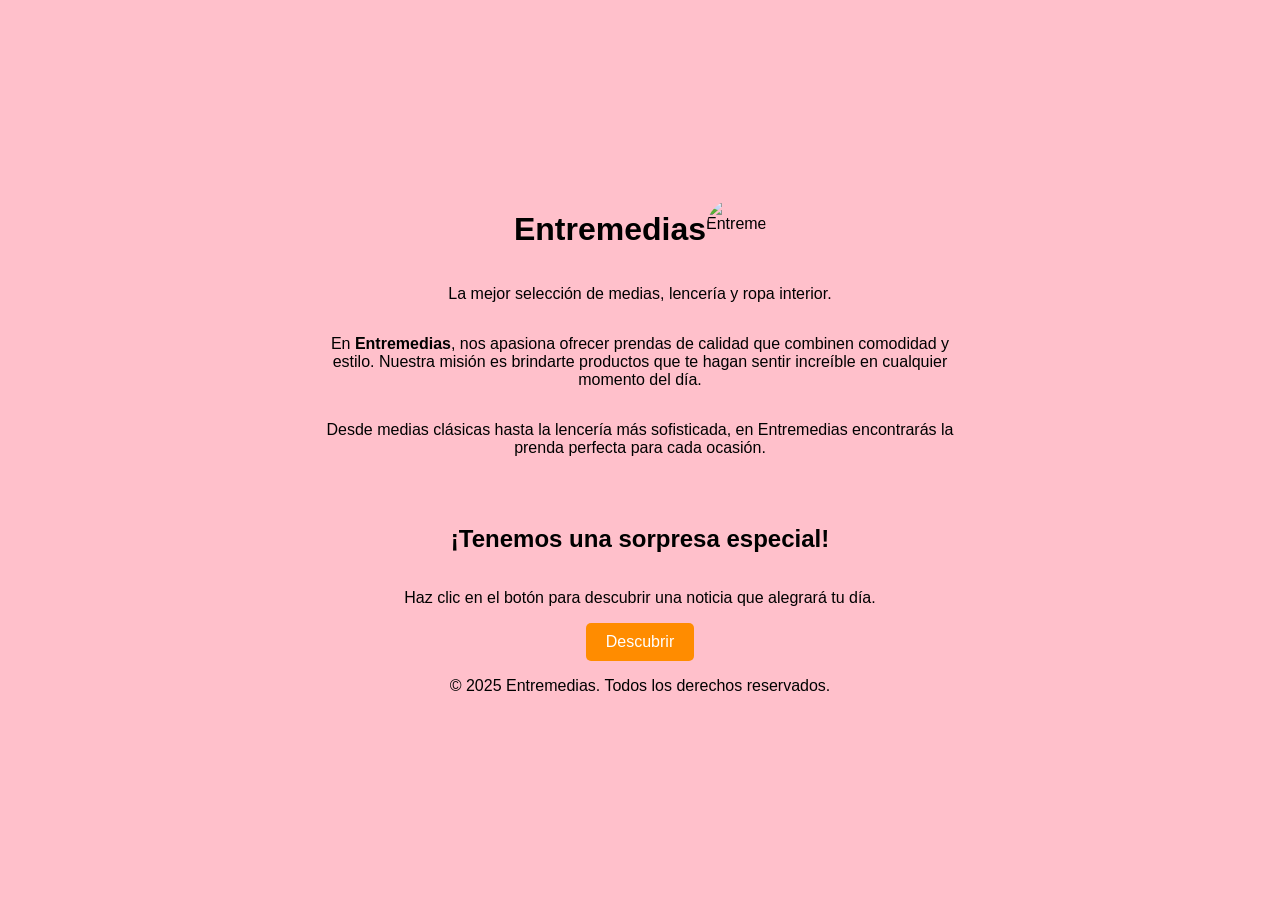
==== index.html @ c1a7e8e8 "first commit" ====
<!DOCTYPE html>
<html lang="es">
<head>
  <meta charset="UTF-8">
  <meta name="viewport" content="width=device-width, initial-scale=1.0">
  <title>Entremedias - Una Sorpresa</title>
  <link rel="stylesheet" href="/style.css">
</head>
<body>
  <header class="header">
    <h1>Entremedias</h1>
    <img 
    alt="Entremedias" 
    loading="lazy" 
    width="60" 
    height="60" 
    decoding="async" 
    src="https://i.ibb.co/3dhk11d/logo-entremedias.jpg" 
    style="display: block; border-radius: 50%;">
  </header>
  <p>La mejor selección de medias, lencería y ropa interior.</p>
  <main class="main-content">
    <section class="about-section" style="margin-bottom: 2rem;">
      <p>
        En <strong>Entremedias</strong>, nos apasiona ofrecer prendas de calidad que combinen comodidad y estilo. 
        Nuestra misión es brindarte productos que te hagan sentir increíble en cualquier momento del día.
      </p>
      <p>
        Desde medias clásicas hasta la lencería más sofisticada, en Entremedias encontrarás la prenda perfecta para cada ocasión.
      </p>
    </section>
    <section class="about-section">
      <h2>¡Tenemos una sorpresa especial!</h2>
      <p>Haz clic en el botón para descubrir una noticia que alegrará tu día.</p>
      <button id="reveal-button">Descubrir</button>
    </section>
  </main>
  <footer class="footer">
    <p>&copy; 2025 Entremedias. Todos los derechos reservados.</p>
  </footer>
  <script src="/script.js"></script>
</body>
</html>
---- style.css ----
body {
    margin: 0;
    font-family: Arial, sans-serif;
    display: flex;
    flex-direction: column;
    justify-content: center;
    align-items: center;
    height: 100vh;
    background-color: pink;
  }

.about-section {
    text-align: center;
    display: flex;
    flex-direction: column;
    justify-content: center;
    justify-items: center;
    align-items: center;
    margin: 0 20rem;
}
  
  .container {
    text-align: center;
    padding: 0 15px; /* Agregado para ajustar márgenes en pantallas pequeñas */
  }
  
  .container h1 {
    font-size: 2.5rem;
    color: #333;
  }
  
  .container p {
    font-size: 1.2rem;
    color: #666;
  }
  
  button {
    padding: 10px 20px;
    font-size: 1rem;
    background-color: #ff8c00;
    color: #fff;
    border: none;
    border-radius: 5px;
    cursor: pointer;
    transition: background-color 0.3s;
  }
  
  button:hover {
    background-color: #e67e22;
  }
  
  .sorpresa-container {
    text-align: center;
  }
  
  .sorpresa-imagen {
    max-width: 80%;
    height: auto;
    margin: 20px auto;
    display: block;
  }
  
  .youtube-video iframe {
    width: 80%;
    height: 315px;
    margin: 20px auto;
    display: block;
    border-radius: 10px;
    box-shadow: 0 4px 10px rgba(0, 0, 0, 0.2);
  }
  
  /* Versión Mobile */
  @media (max-width: 768px) {
    body {
      flex-direction: column;
      height: auto; /* Ajustar para scroll en pantallas pequeñas */
      padding: 20px;
    }
  
    .container h1 {
      font-size: 2rem; /* Tamaño más pequeño para pantallas móviles */
    }
  
    .container p {
      font-size: 1rem;
    }
  
    button {
      padding: 8px 16px;
      font-size: 0.9rem;
    }
  
    .youtube-video iframe {
      width: 100%; /* Usar el 100% del ancho disponible */
      height: 200px; /* Reducir altura en móviles */
    }
  
    .sorpresa-imagen {
      max-width: 100%; /* Usar todo el ancho disponible */
      margin: 10px auto;
    }
  }
  
  /* Ajustes adicionales para pantallas ultrapequeñas */
  @media (max-width: 480px) {
    .container h1 {
      font-size: 1.8rem;
    }
  
    .container p {
      font-size: 0.9rem;
    }
  
    button {
      padding: 6px 12px;
      font-size: 0.8rem;
    }
  }

  .header {
    display: flex;
    flex-direction: row;
    align-items: center;
    justify-content: center;
  }
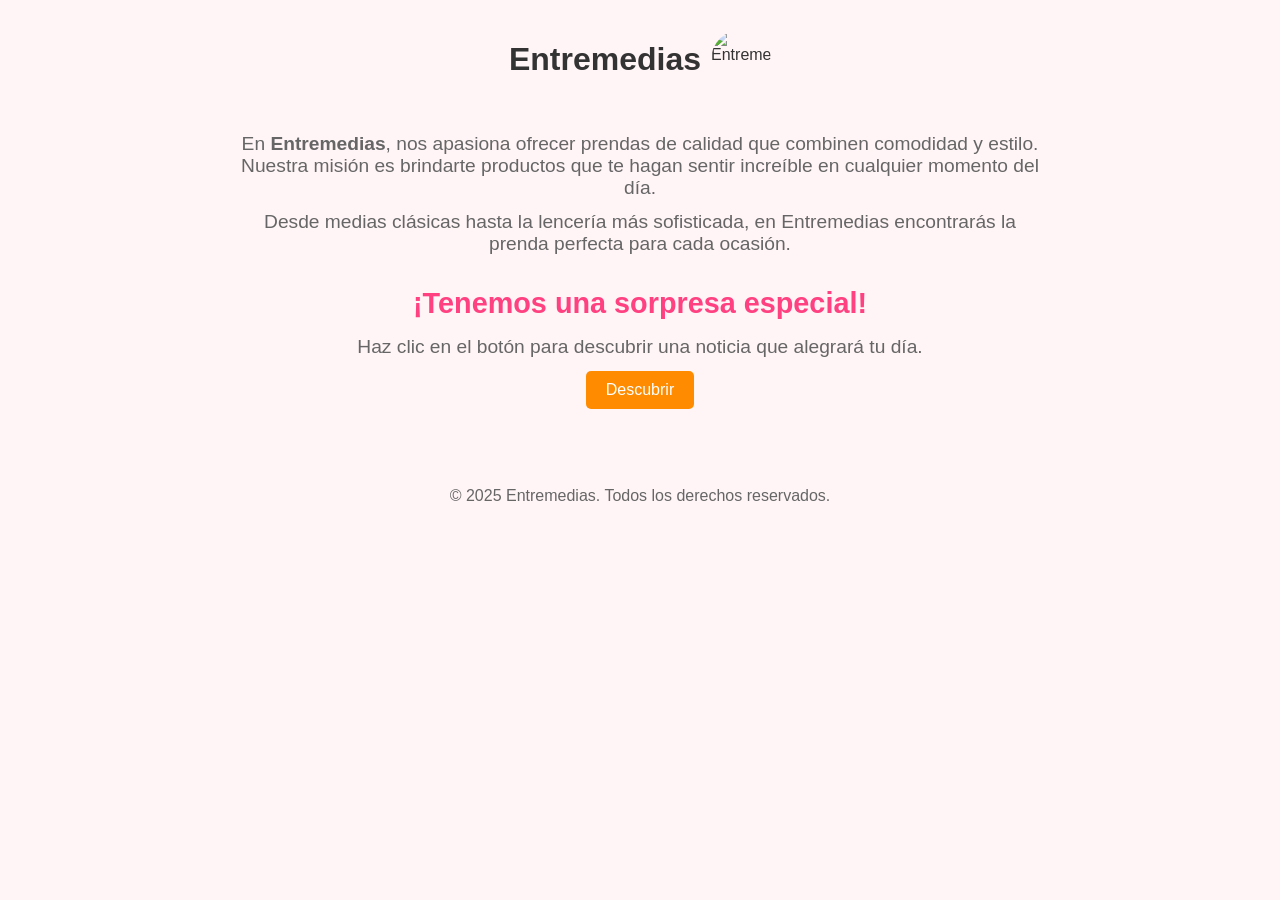
==== commit 986730a1: "first commit" ====
--- a/index.html
+++ b/index.html
@@ -4,23 +4,22 @@
   <meta charset="UTF-8">
   <meta name="viewport" content="width=device-width, initial-scale=1.0">
   <title>Entremedias - Una Sorpresa</title>
-  <link rel="stylesheet" href="/style.css">
+  <link rel="stylesheet" href="/pages/style.css">
 </head>
 <body>
   <header class="header">
     <h1>Entremedias</h1>
     <img 
-    alt="Entremedias" 
-    loading="lazy" 
-    width="60" 
-    height="60" 
-    decoding="async" 
-    src="https://i.ibb.co/3dhk11d/logo-entremedias.jpg" 
-    style="display: block; border-radius: 50%;">
+      alt="Entremedias" 
+      loading="lazy" 
+      width="60" 
+      height="60" 
+      decoding="async" 
+      src="https://i.ibb.co/3dhk11d/logo-entremedias.jpg" 
+      class="header-logo">
   </header>
-  <p>La mejor selección de medias, lencería y ropa interior.</p>
   <main class="main-content">
-    <section class="about-section" style="margin-bottom: 2rem;">
+    <section class="about-section">
       <p>
         En <strong>Entremedias</strong>, nos apasiona ofrecer prendas de calidad que combinen comodidad y estilo. 
         Nuestra misión es brindarte productos que te hagan sentir increíble en cualquier momento del día.
@@ -38,6 +37,8 @@
   <footer class="footer">
     <p>&copy; 2025 Entremedias. Todos los derechos reservados.</p>
   </footer>
-  <script src="/script.js"></script>
+  <script src="/pages/script.js"></script>
 </body>
 </html>
+
+
--- a/pages/style.css
+++ b/pages/style.css
@@ -0,0 +1,182 @@
+/* Estilos generales */
+body {
+    margin: 0;
+    font-family: Arial, sans-serif;
+    display: flex;
+    flex-direction: column;
+    justify-content: center;
+    align-items: center;
+    background-color: #fff4f6;
+    color: #333;
+}
+
+header {
+    display: flex;
+    flex-direction: row;
+    align-items: center;
+    justify-content: center;
+    gap: 10px;
+    margin: 20px 0;
+}
+
+header h1 {
+    font-size: 2rem;
+    color: #333;
+}
+
+header img {
+    width: 60px;
+    height: 60px;
+    border-radius: 50%;
+}
+
+main {
+    text-align: center;
+    width: 90%;
+    max-width: 800px;
+}
+
+.about-section {
+    margin-bottom: 2rem;
+}
+
+.about-section h2 {
+    font-size: 1.8rem;
+    color: #ff4081;
+    margin-bottom: 1rem;
+}
+
+.about-section p {
+    font-size: 1.2rem;
+    color: #666;
+    margin: 0.8rem 0;
+}
+
+button {
+    padding: 10px 20px;
+    font-size: 1rem;
+    background-color: #ff8c00;
+    color: #fff;
+    border: none;
+    border-radius: 5px;
+    cursor: pointer;
+    transition: background-color 0.3s;
+}
+
+button:hover {
+    background-color: #e67e22;
+}
+
+footer {
+    margin-top: 30px;
+    font-size: 1rem;
+    color: #666;
+}
+
+/* Página sorpresa */
+.sorpresa-container {
+    text-align: center;
+    padding: 20px;
+}
+
+.sorpresa-container h1 {
+    font-size: 3rem;
+    color: #ff4081;
+    margin-bottom: 20px;
+    animation: fadeIn 2s;
+}
+
+.sorpresa-container h2 {
+    font-size: 2rem;
+    color: #ff6f91;
+    margin: 20px 0;
+}
+
+.sorpresa-container p {
+    font-size: 1.4rem;
+    margin: 15px 0;
+}
+
+.sorpresa-imagen {
+    max-width: 60%;
+    height: auto;
+    border-radius: 15px;
+    margin: 20px 0;
+    box-shadow: 0 4px 10px rgba(0, 0, 0, 0.2);
+    animation: bounce 2s infinite alternate;
+}
+
+.image-grid {
+    display: flex;
+    flex-wrap: wrap;
+    justify-content: center;
+    gap: 15px;
+    margin: 30px 0;
+}
+
+.image-grid img {
+    max-width: 45%;
+    border-radius: 10px;
+    box-shadow: 0 4px 8px rgba(0, 0, 0, 0.1);
+    animation: fadeIn 3s;
+}
+
+.youtube-audio {
+    margin: 20px 0;
+}
+
+/* Animaciones */
+@keyframes fadeIn {
+    from { opacity: 0; }
+    to { opacity: 1; }
+}
+
+@keyframes bounce {
+    from { transform: translateY(0); }
+    to { transform: translateY(-10px); }
+}
+
+/* Versión móvil */
+@media (max-width: 768px) {
+    body {
+        padding: 20px;
+    }
+
+    header h1 {
+        font-size: 1.8rem;
+    }
+
+    .about-section p,
+    .sorpresa-container p {
+        font-size: 1rem;
+    }
+
+    button {
+        padding: 8px 16px;
+        font-size: 0.9rem;
+    }
+
+    .sorpresa-imagen {
+        max-width: 80%;
+    }
+
+    .image-grid img {
+        max-width: 100%;
+    }
+}
+
+@media (max-width: 480px) {
+    header h1 {
+        font-size: 1.5rem;
+    }
+
+    .about-section p,
+    .sorpresa-container p {
+        font-size: 0.9rem;
+    }
+
+    button {
+        padding: 6px 12px;
+        font-size: 0.8rem;
+    }
+}
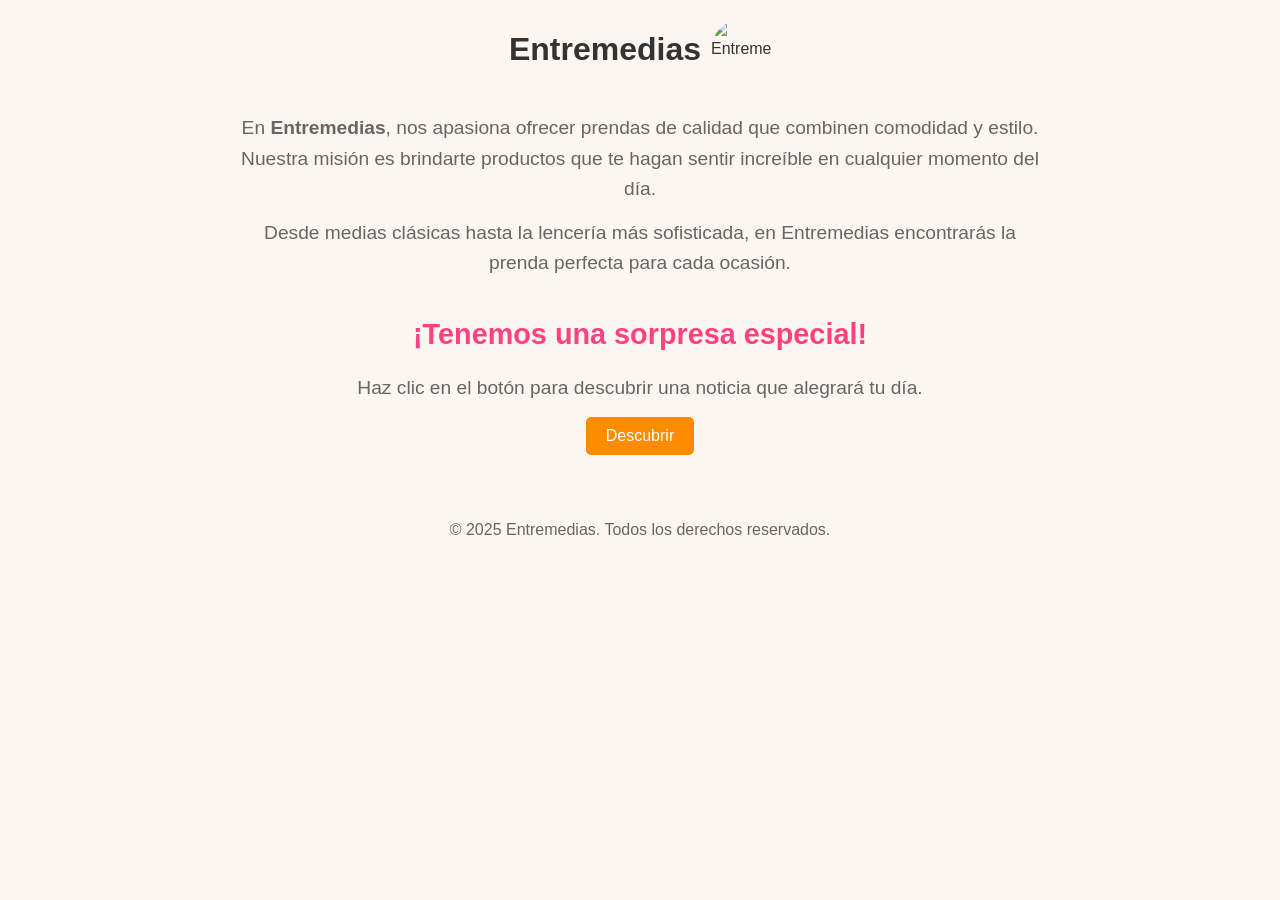
==== commit 8c235498: "first commit" ====
--- a/index.html
+++ b/index.html
@@ -4,7 +4,8 @@
   <meta charset="UTF-8">
   <meta name="viewport" content="width=device-width, initial-scale=1.0">
   <title>Entremedias - Una Sorpresa</title>
-  <link rel="stylesheet" href="/pages/style.css">
+  <link rel="stylesheet" href="./pages/style.css">
+  <link rel="icon" href="https://i.ibb.co/3dhk11d/logo-entremedias.jpg" type="image/x-icon">
 </head>
 <body>
   <header class="header">
@@ -37,7 +38,7 @@
   <footer class="footer">
     <p>&copy; 2025 Entremedias. Todos los derechos reservados.</p>
   </footer>
-  <script src="/pages/script.js"></script>
+  <script src="./pages/script.js"></script>
 </body>
 </html>
 
--- a/pages/style.css
+++ b/pages/style.css
@@ -2,14 +2,20 @@
 body {
     margin: 0;
     font-family: Arial, sans-serif;
+    line-height: 1.6;
+    background-color: #fdf6f0;
+    color: #333;
     display: flex;
     flex-direction: column;
     justify-content: center;
     align-items: center;
-    background-color: #fff4f6;
-    color: #333;
-}
-
+}
+
+h1, h2, p {
+    margin: 0;
+}
+
+/* Encabezado */
 header {
     display: flex;
     flex-direction: row;
@@ -30,12 +36,14 @@
     border-radius: 50%;
 }
 
+/* Contenedor principal */
 main {
     text-align: center;
     width: 90%;
     max-width: 800px;
 }
 
+/* Sección Sobre Nosotros */
 .about-section {
     margin-bottom: 2rem;
 }
@@ -52,6 +60,7 @@
     margin: 0.8rem 0;
 }
 
+/* Botones */
 button {
     padding: 10px 20px;
     font-size: 1rem;
@@ -67,6 +76,7 @@
     background-color: #e67e22;
 }
 
+/* Pie de página */
 footer {
     margin-top: 30px;
     font-size: 1rem;
@@ -77,6 +87,11 @@
 .sorpresa-container {
     text-align: center;
     padding: 20px;
+    max-width: 800px;
+    margin: auto;
+    background: #ffffff;
+    border-radius: 10px;
+    box-shadow: 0 4px 10px rgba(0, 0, 0, 0.1);
 }
 
 .sorpresa-container h1 {
@@ -97,6 +112,24 @@
     margin: 15px 0;
 }
 
+.sorpresa-musical {
+    margin: 20px 0;
+    padding: 20px;
+    border: 1px solid #e67e22;
+    border-radius: 10px;
+    background-color: #fdfaf5;
+}
+
+.sorpresa-musical p {
+    font-size: 16px;
+    margin: 10px 0;
+}
+
+.audio-controls {
+    margin: 10px 0;
+}
+
+/* Imágenes */
 .sorpresa-imagen {
     max-width: 60%;
     height: auto;
@@ -121,22 +154,26 @@
     animation: fadeIn 3s;
 }
 
-.youtube-audio {
-    margin: 20px 0;
-}
-
 /* Animaciones */
 @keyframes fadeIn {
-    from { opacity: 0; }
-    to { opacity: 1; }
+    from {
+        opacity: 0;
+    }
+    to {
+        opacity: 1;
+    }
 }
 
 @keyframes bounce {
-    from { transform: translateY(0); }
-    to { transform: translateY(-10px); }
-}
-
-/* Versión móvil */
+    from {
+        transform: translateY(0);
+    }
+    to {
+        transform: translateY(-10px);
+    }
+}
+
+/* Versiones Responsivas */
 @media (max-width: 768px) {
     body {
         padding: 20px;
